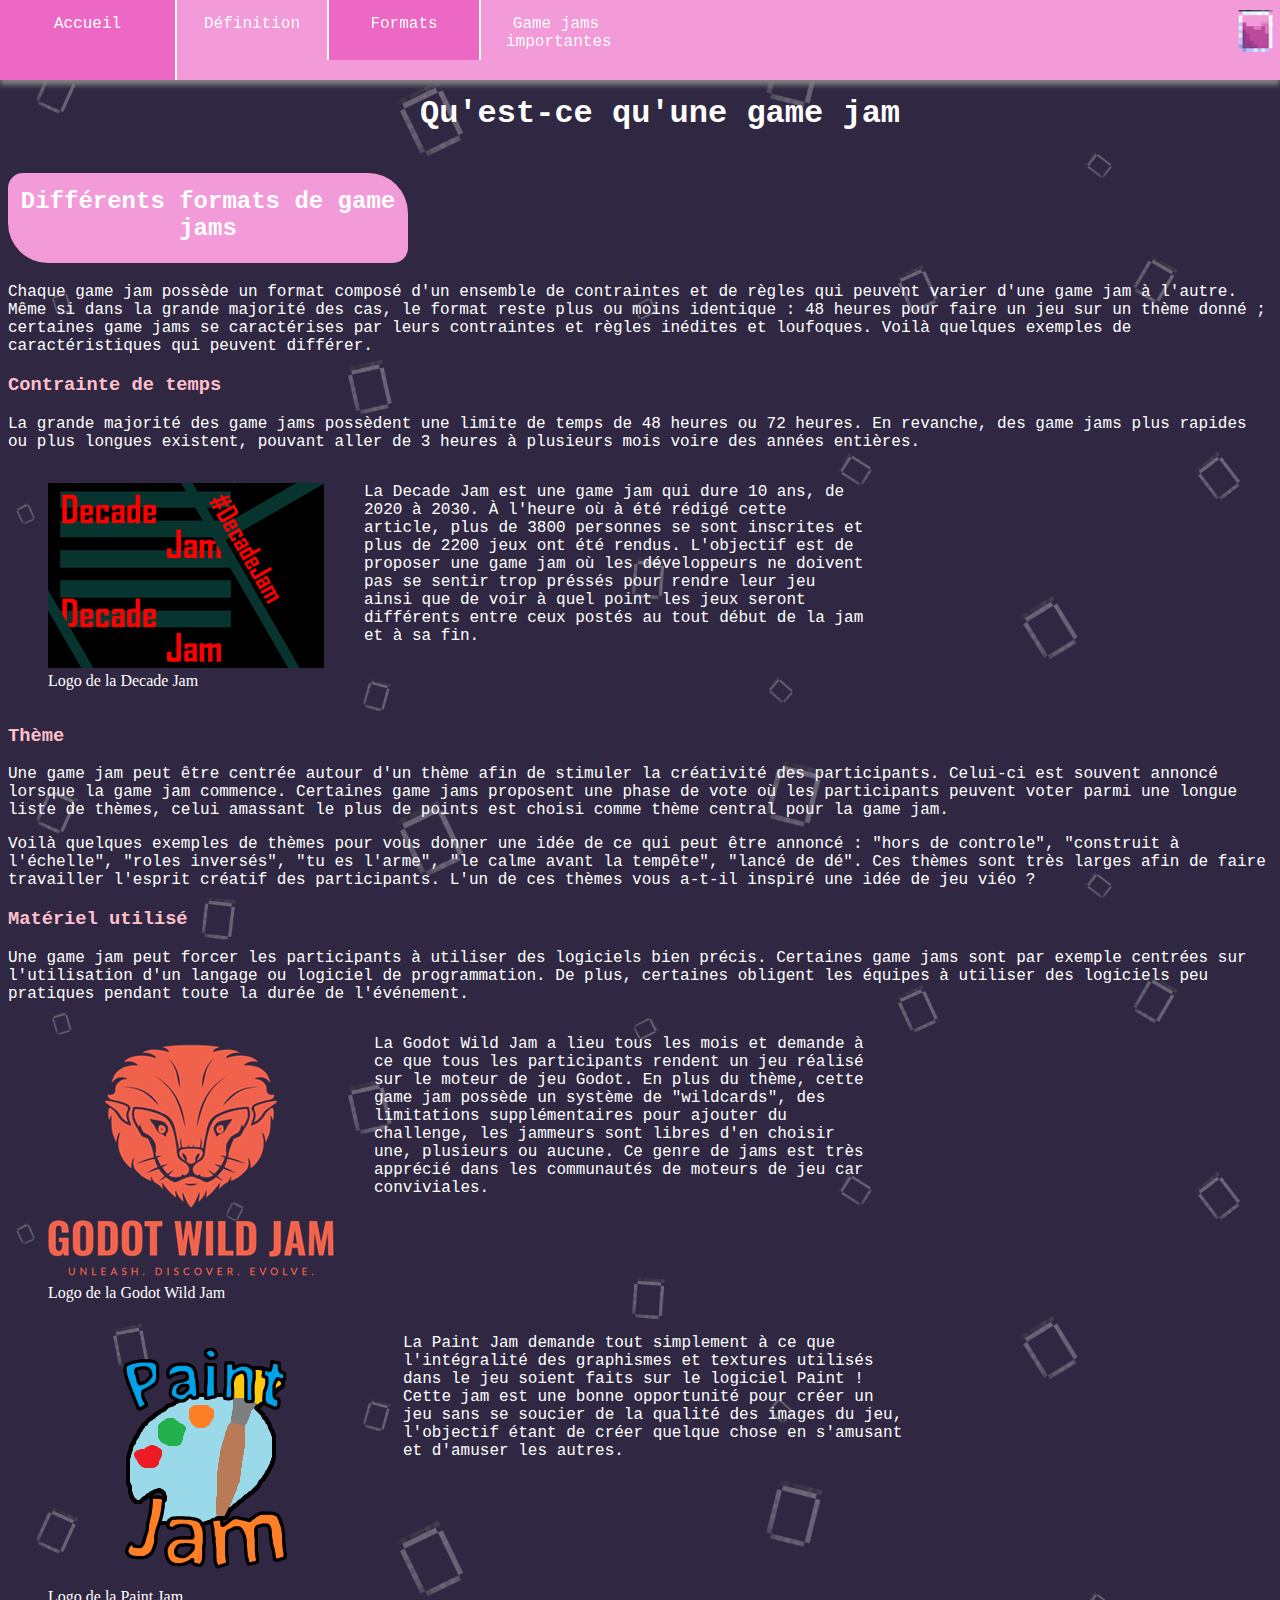
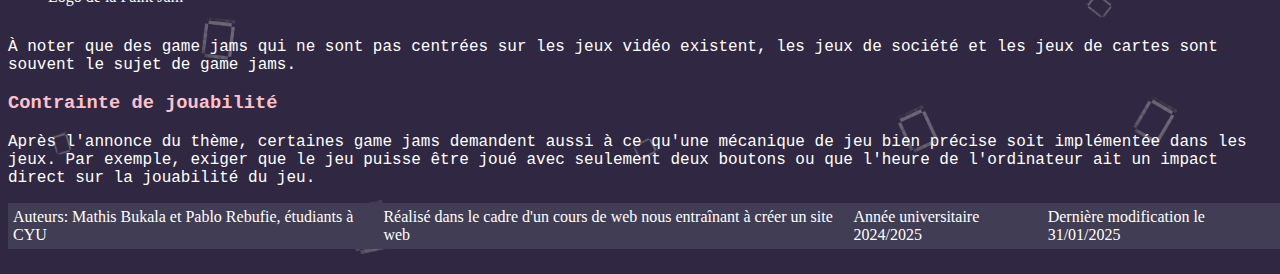
==== formats.html @ 4e590a70 "Add files via upload" ====
<!DOCTYPE html>
<html lang = "fr">

	<head>
	
		<title> Formats de game jam </title>
		<meta charset = "utf-8"/>
		<meta name="author" content="prebu" />
		<meta name = "description" content = "liste de differents formats pouvant etre dans une game jam"/>
		<meta name = "keywords" content = "game, game jam"/>
		<link rel="icon" href="images/jam.png" />
		<link rel="stylesheet" href="styles.css"/>	
		
	</head>
	
	<body>
	
		<header>
			
			<nav>
				<img  src="images/logo.png" alt="logo" />
				<ul>
					<li> <a href="index.html" > Accueil </a> </li>
					<li> <a href="definition.html" > Définition </a> </li>
					<li> <a class="courant" href="formats.html" > Formats </a> </li>
					<li> <a class="last" href="gameJamsImportantes.html" > Game jams importantes </a> </li>
				</ul>
			</nav>
			
			<h1> Qu'est-ce qu'une game jam </h1>
			
		</header>
		
		<main>
			
			<section>

				<h2> Différents formats de game jams </h2>

				<p> Chaque game jam possède un format composé d'un ensemble de contraintes et de règles qui peuvent varier d'une game jam à l'autre. Même si dans la grande majorité des cas, le format reste plus ou moins identique : 48 heures pour faire un jeu sur un thème donné ; certaines game jams se caractérises par leurs contraintes et règles inédites et loufoques. Voilà quelques exemples de caractéristiques qui peuvent différer.</p>

				<article>
					
					<h3> Contrainte de temps </h3>
					<p> La grande majorité des game jams possèdent une limite de temps de 48 heures ou 72 heures. En revanche, des game jams plus rapides ou plus longues existent, pouvant aller de 3 heures à plusieurs mois voire des années entières.</p>

					<article id="alligne">
						<figure>
							<img src="images/decadeJamLogo.png" alt="image du logo de la Decade Jam" />
							<figcaption> Logo de la Decade Jam </figcaption>
						</figure>
						<p class="taille"> La Decade Jam est une game jam qui dure 10 ans, de 2020 à 2030. À l'heure où à été rédigé cette article, plus de 3800 personnes se sont inscrites et plus de 2200 jeux ont été rendus. L'objectif est de proposer une game jam où les développeurs ne doivent pas se sentir trop préssés pour rendre leur jeu ainsi que de voir à quel point les jeux seront différents entre ceux postés au tout début de la jam et à sa fin. </p>
					</article>

				</article>

				<article>

					<h3> Thème </h3>
					<p> Une game jam peut être centrée autour d'un thème afin de stimuler la créativité des participants. Celui-ci est souvent annoncé lorsque la game jam commence. Certaines game jams proposent une phase de vote où les participants peuvent voter parmi une longue liste de thèmes, celui amassant le plus de points est choisi comme thème central pour la game jam.</p>
					<p> Voilà quelques exemples de thèmes pour vous donner une idée de ce qui peut être annoncé : "hors de controle", "construit à l'échelle", "roles inversés", "tu es l'arme", "le calme avant la tempête", "lancé de dé". Ces thèmes sont très larges afin de faire travailler l'esprit créatif des participants. L'un de ces thèmes vous a-t-il inspiré une idée de jeu viéo ? </p>
				
				</article>

				<article>

					<h3> Matériel utilisé </h3>
					<p> Une game jam peut forcer les participants à utiliser des logiciels bien précis. Certaines game jams sont par exemple centrées sur l'utilisation d'un langage ou logiciel de programmation. De plus, certaines obligent les équipes à utiliser des logiciels peu pratiques pendant toute la durée de l'événement.</p>
					
					<article>
						<article id="alligne">
						<figure>
							<img src="images/godotWildJamLogo.png" alt="image du logo de la Godot Wild Jam" />
							<figcaption> Logo de la Godot Wild Jam </figcaption>
						</figure>
						<p class="taille"> La Godot Wild Jam a lieu tous les mois et demande à ce que tous les participants rendent un jeu réalisé sur le moteur de jeu Godot. En plus du thème, cette game jam possède un système de "wildcards", des limitations supplémentaires pour ajouter du challenge, les jammeurs sont libres d'en choisir une, plusieurs ou aucune. Ce genre de jams est très apprécié dans les communautés de moteurs de jeu car conviviales.</p>
						</article>
					</article>

					<article id="alligne">
						<figure>
							<img src="images/paintJamLogo.png" alt="image du logo de la Paint Jam Jam" />
							<figcaption> Logo de la Paint Jam </figcaption>
						</figure>
						<p class="taille"> La Paint Jam demande tout simplement à ce que l'intégralité des graphismes et textures utilisés dans le jeu soient faits sur le logiciel Paint ! Cette jam est une bonne opportunité pour créer un jeu sans se soucier de la qualité des images du jeu, l'objectif étant de créer quelque chose en s'amusant et d'amuser les autres. </p>
					</article>
					
					<p> À noter que des game jams qui ne sont pas centrées sur les jeux vidéo existent, les jeux de société et les jeux de cartes sont souvent le sujet de game jams.</p>
				
				</article>

				<article>

					<h3> Contrainte de jouabilité </h3>
					<p> Après l'annonce du thème, certaines game jams demandent aussi à ce qu'une mécanique de jeu bien précise soit implémentée dans les jeux. Par exemple, exiger que le jeu puisse être joué avec seulement deux boutons ou que l'heure de l'ordinateur ait un impact direct sur la jouabilité du jeu.</p>
				
				</article>
				
			</section>
			
		</main>
		
		<footer>
			<span> Auteurs: Mathis Bukala et Pablo Rebufie, étudiants à CYU </span>
			<span> Réalisé dans le cadre d'un cours de web nous entraînant à créer un site web </span>
			<time> Année universitaire 2024/2025 </time>
			<time> Dernière modification le 31/01/2025 </time>
		</footer>
		
	</body>
---- styles.css ----
body{
	background-color: rgb(48, 40, 66);
	background-image:url('images/background_pot_vide.png');
	background-size: contain;

	
}

header >nav >img {
	display: inline;
	position: fixed;
	z-index: 11;
	right:0;
	top:0;
	padding-top: 10px;
}
header > nav > ul {
	display:block;
	list-style-type: none;
	margin: 0;
	padding: 0;
	overflow: hidden;
	background-color:#f39ad8;
	top:0;
	width: 100%;
	outline: 0px;
	position : fixed;
	box-shadow: 0px 5px 5px grey;
	z-index:10;
	left:0;
}

header >nav > ul > li > a{
	display: block;
   color: white;
   padding: 15px 25px;
   text-decoration: none;
   text-align: center;
   font-family: OCR A Std, monospace;
   width:100px;
   height:30px;
   overflow: hidden;
   position : relative;
   transition : 1s width, 2s height;
   border-right:2px solid ;
   border-right-color: white; 
   position : relative;
   z-index: 0;
   
	}
header > nav > ul > li{
   float: left;
   overflow:hidden;

	}
header >nav > ul > li  > a:hover{
	background-color: #ed68c4;
	overflow = hidden;
	width:125px;
   height:50px;
   

}



a.last{
	border-right: none;
}

body > header > h1 {
	display: block;
	padding : 20px;
	font-family: OCR A Std, monospace;
	color: white;
	position : relative;
	z-index: 0;
	width: 100%;
	margin-top: 75px;
	text-align :center;
}

#alligne{
	display: flex;
}

img.place1{
	padding-left: 200px;
	width:125px;
   height:125px;

	}
h2.place2{
	padding-bottom: 100px;
	text-align:center;
	width: 100%;
	}
body > main >  section > article >  {
	display:block;
	column-width:50%;
}
h2.titre{
	display: block;
	margin-top:150px;
	background-color:#f39ad8;
	border-radius: 15px 40px;
	width:400px;
	height: 75px;
	text-align:center;
	color: white;
	font-family: OCR A Std, monospace;
	padding-top:15px;
}
h2{
	display: block;
	background-color:#f39ad8;
	border-radius: 15px 40px;
	width:400px;
	height: 75px;
	text-align:center;
	color: white;
	font-family: OCR A Std, monospace;
	padding-top:15px;
}
p{
	color:white;
	font-family:OCR A Std, monospace;
	background-color: rgb(243, 154, 216,0);
	border-radius: 15px 40px;
	}
h3{
	color: pink ;
	font-family:OCR A Std, monospace;
}

#design{
  list-style-type: none;
  margin: 0;
  padding: 0;
}	
#lien{
	background-color:rgb(243, 154, 216,0.7);
	padding-left: 50px;
	margin-left: 50px;
	margin-right: 400px;
	border-radius: 15px;
	padding-top: 2px;
	padding-bottom: 2px;
	margin-bottom: 10px;
	}

a.suppdeco{
	text-decoration:none;
	color:violet;
	}
footer{
	background-color:#413d54; 
	color: white;	
	height: 100%;
	width: 100%;
	padding:5px;
	left:0;
	bottom:0;
	display: flex;
	
	}
#fondrose{
	background-color:#f39ad8; 
	padding:10px;
	border-radius: 10px;
	box-shadow: 5px 5px 5px grey;	
}

figcaption{
	color:white;
}

h3.pos1{
	margin-left:610px;
	}
h3.pos2{
	margin-left:550px;
}
h3.pos3{
	margin-left:625px;
}
p.taille{
	width: 500px;
}

h2:hover+p{
	
}

p.h2p{
	width: 
	}
a.courantlast{
	background-color: #ed68c4;
	border-right: none;
}

a.courant{
	background-color: #ed68c4;
}
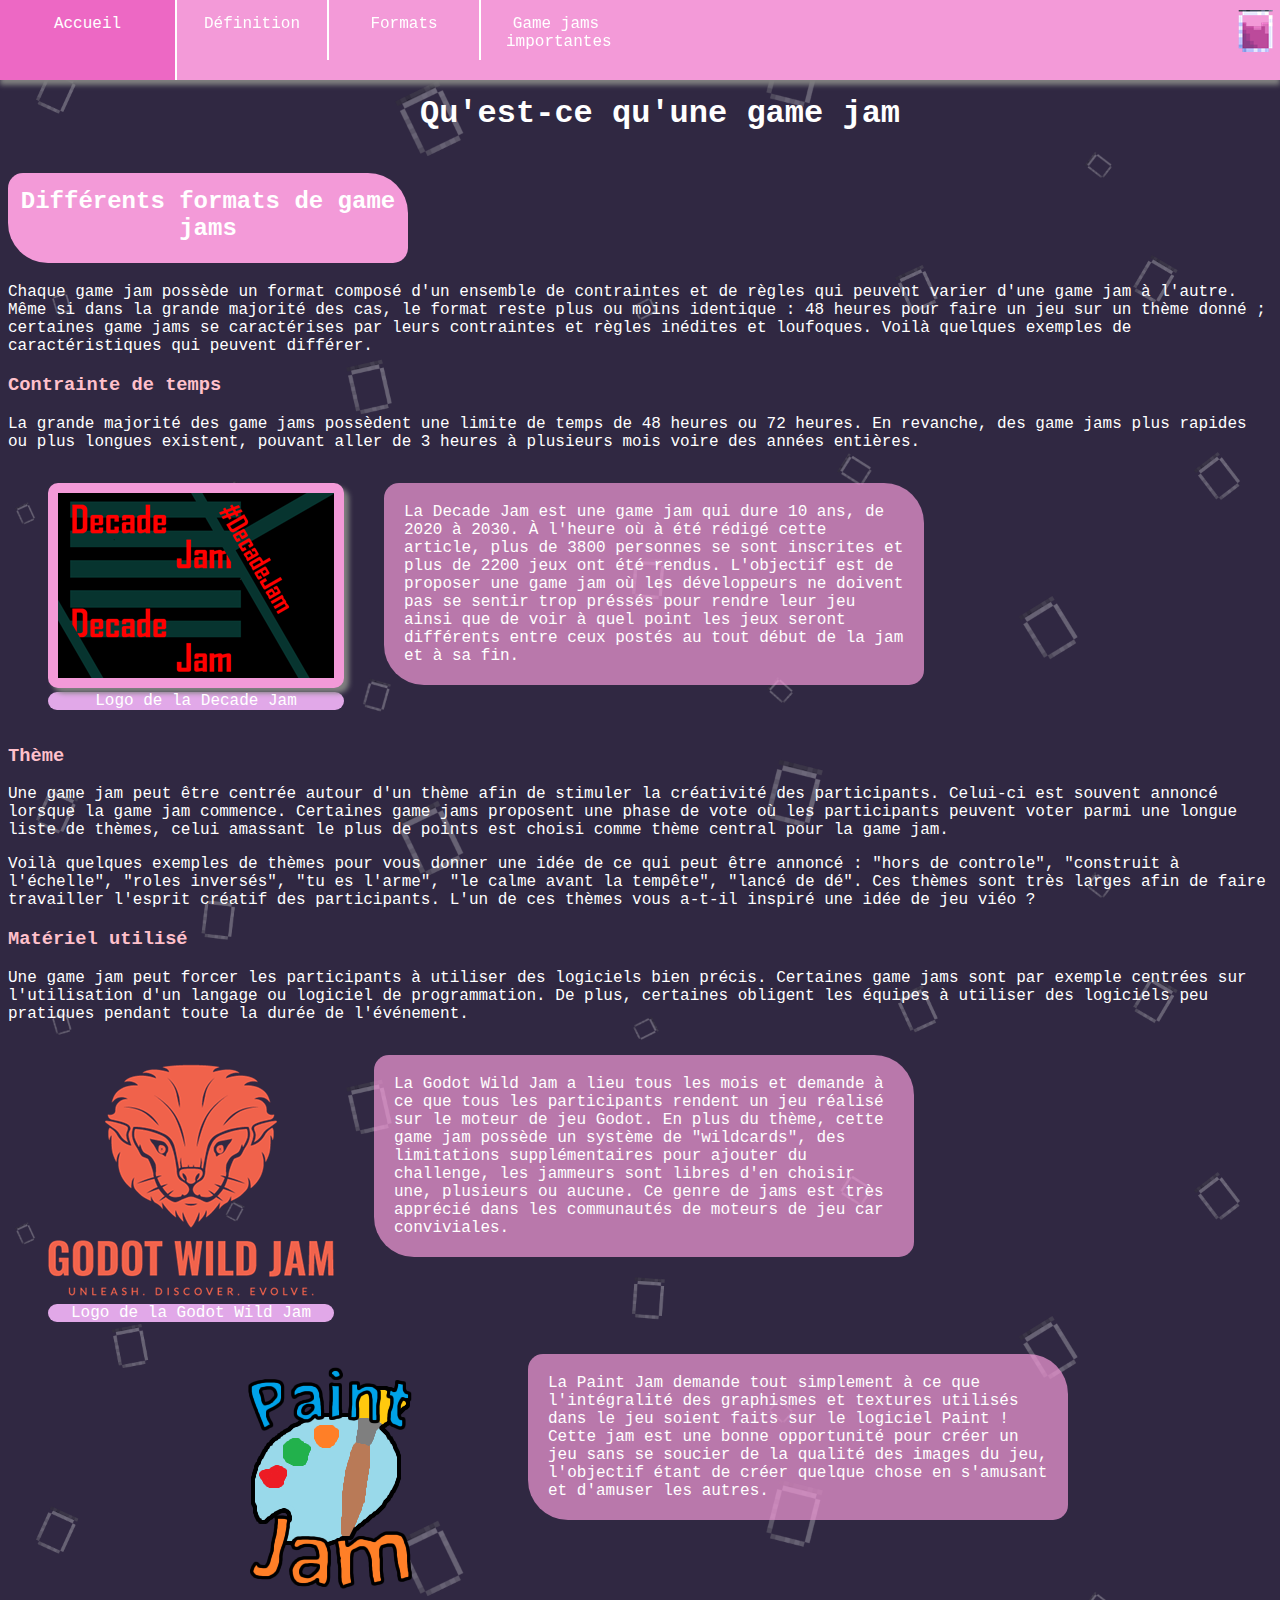
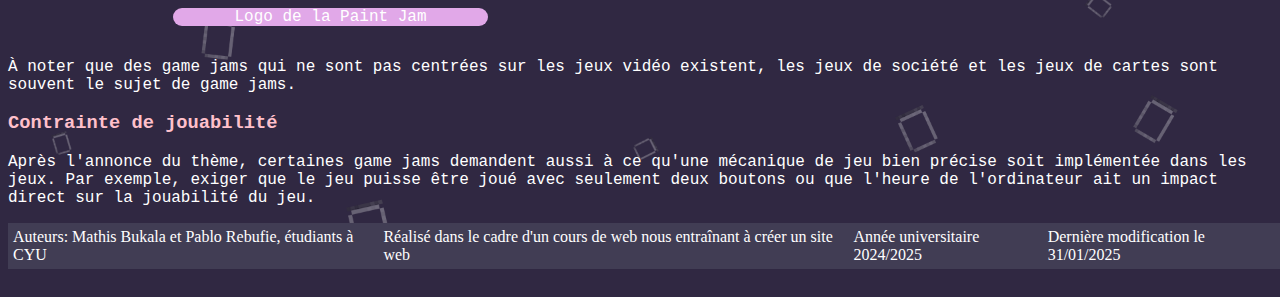
==== commit a92c024a: "Add files via upload" ====
--- a/formats.html
+++ b/formats.html
@@ -46,7 +46,7 @@
 
 					<article id="alligne">
 						<figure>
-							<img src="images/decadeJamLogo.png" alt="image du logo de la Decade Jam" />
+							<img id="fondrose" src="images/decadeJamLogo.png" alt="image du logo de la Decade Jam" />
 							<figcaption> Logo de la Decade Jam </figcaption>
 						</figure>
 						<p class="taille"> La Decade Jam est une game jam qui dure 10 ans, de 2020 à 2030. À l'heure où à été rédigé cette article, plus de 3800 personnes se sont inscrites et plus de 2200 jeux ont été rendus. L'objectif est de proposer une game jam où les développeurs ne doivent pas se sentir trop préssés pour rendre leur jeu ainsi que de voir à quel point les jeux seront différents entre ceux postés au tout début de la jam et à sa fin. </p>
@@ -70,16 +70,16 @@
 					<article>
 						<article id="alligne">
 						<figure>
-							<img src="images/godotWildJamLogo.png" alt="image du logo de la Godot Wild Jam" />
+							<img  src="images/godotWildJamLogo.png" alt="image du logo de la Godot Wild Jam" />
 							<figcaption> Logo de la Godot Wild Jam </figcaption>
 						</figure>
 						<p class="taille"> La Godot Wild Jam a lieu tous les mois et demande à ce que tous les participants rendent un jeu réalisé sur le moteur de jeu Godot. En plus du thème, cette game jam possède un système de "wildcards", des limitations supplémentaires pour ajouter du challenge, les jammeurs sont libres d'en choisir une, plusieurs ou aucune. Ce genre de jams est très apprécié dans les communautés de moteurs de jeu car conviviales.</p>
 						</article>
 					</article>
 
-					<article id="alligne">
-						<figure>
-							<img src="images/paintJamLogo.png" alt="image du logo de la Paint Jam Jam" />
+					<article class="decalage"id="alligne">
+						<figure >
+							<img  src="images/paintJamLogo.png" alt="image du logo de la Paint Jam Jam" />
 							<figcaption> Logo de la Paint Jam </figcaption>
 						</figure>
 						<p class="taille"> La Paint Jam demande tout simplement à ce que l'intégralité des graphismes et textures utilisés dans le jeu soient faits sur le logiciel Paint ! Cette jam est une bonne opportunité pour créer un jeu sans se soucier de la qualité des images du jeu, l'objectif étant de créer quelque chose en s'amusant et d'amuser les autres. </p>
--- a/styles.css
+++ b/styles.css
@@ -151,7 +151,7 @@
 
 a.suppdeco{
 	text-decoration:none;
-	color:violet;
+	color: #9220a2 ;
 	}
 footer{
 	background-color:#413d54; 
@@ -172,7 +172,15 @@
 }
 
 figcaption{
+	background-size:auto;
 	color:white;
+	font-family: OCR A Std, monospace;
+	background-color : #e1a8e8 ;
+	border-radius: 10px;
+	width:100%;
+	text-align: center;
+
+	
 }
 
 h3.pos1{
@@ -185,23 +193,22 @@
 	margin-left:625px;
 }
 p.taille{
+	background-size:auto;
 	width: 500px;
-}
-
-h2:hover+p{
-	
-}
-
-p.h2p{
-	width: 
-	}
+	height:100%;
+	background-color:rgb(243, 154, 216,0.7);
+	padding:20px;
+}
+
 a.courantlast{
 	background-color: #ed68c4;
 	border-right: none;
 }
 
-a.courant{
-	background-color: #ed68c4;
-}
+article.decalage{
+	margin-left: 125px;
+	}
+
+
 
 	